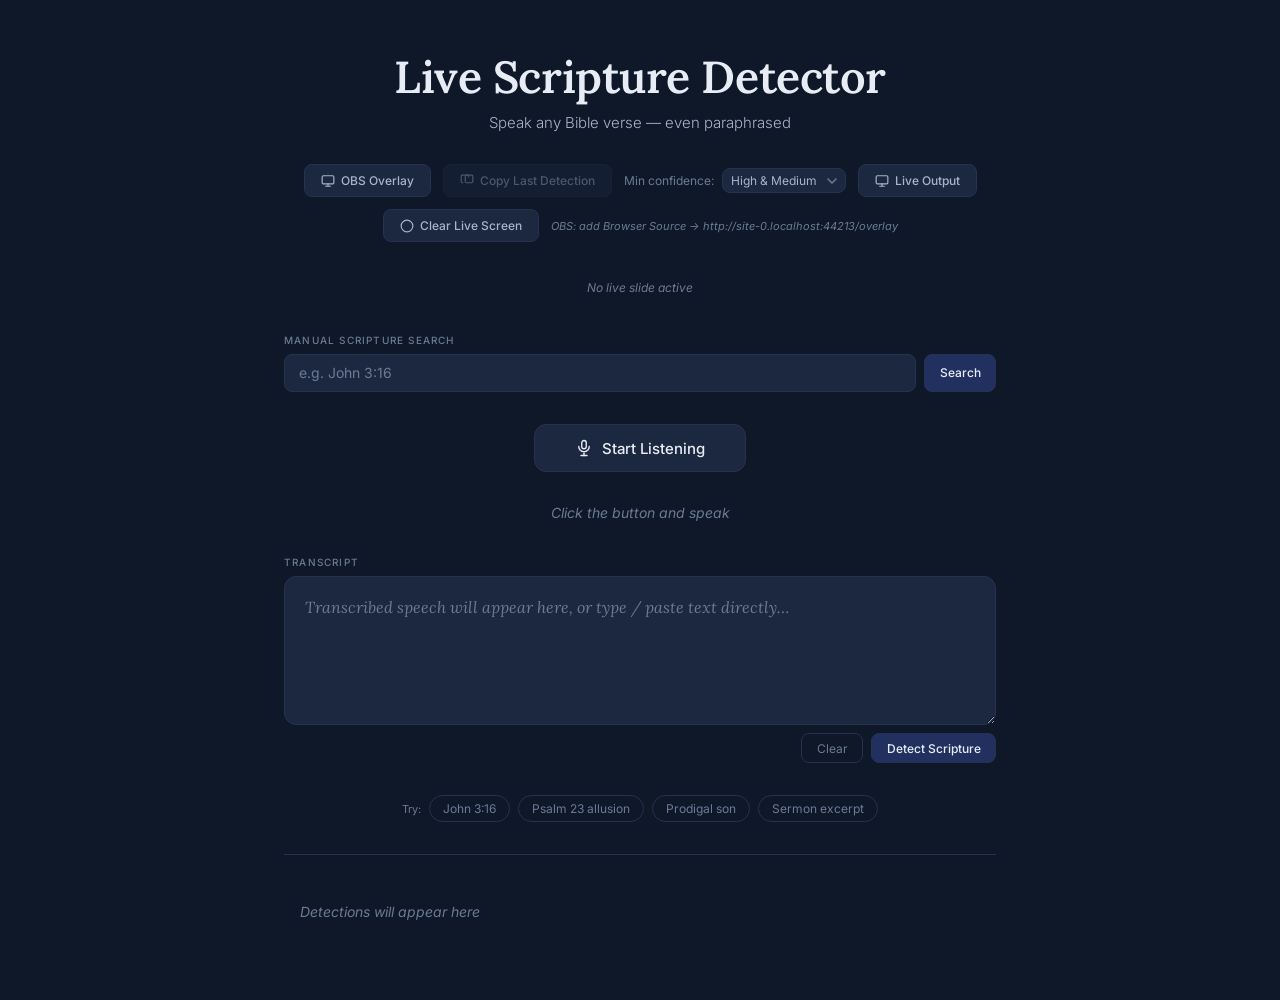
==== index.html @ c03ee585 "Add Live Output screen, manual search, and Send to Live workflow" ====
<!DOCTYPE html>
<html lang="en">
<head>
<meta charset="UTF-8">
<meta name="viewport" content="width=device-width, initial-scale=1.0">
<title>Live Scripture Detector</title>
<link href="https://fonts.googleapis.com/css2?family=Lora:ital,wght@0,400;0,500;0,600;1,400;1,600&family=Inter:wght@300;400;500&display=swap" rel="stylesheet">
<link rel="stylesheet" href="style.css">

</head>
<body>
<div class="container">

  <div class="header">
    <h1>Live Scripture Detector</h1>
    <p>Speak any Bible verse &mdash; even paraphrased</p>
  </div>

  <div class="toolbar">
    <a class="toolbar-btn" href="/overlay" target="_blank">
      <svg width="14" height="14" viewBox="0 0 24 24" fill="none" stroke="currentColor" stroke-width="2" stroke-linecap="round" stroke-linejoin="round"><rect x="2" y="3" width="20" height="14" rx="2"/><path d="M8 21h8M12 17v4"/></svg>
      OBS Overlay
    </a>
    <button class="toolbar-btn" id="clipboardBtn" onclick="copyLastToClipboard()" disabled>
      <svg width="14" height="14" viewBox="0 0 24 24" fill="none" stroke="currentColor" stroke-width="2" stroke-linecap="round" stroke-linejoin="round"><rect x="9" y="2" width="13" height="13" rx="2"/><path d="M5 15H4a2 2 0 0 1-2-2V4a2 2 0 0 1 2-2h9a2 2 0 0 1 2 2v1"/></svg>
      <span id="clipboardBtnLabel">Copy Last Detection</span>
    </button>
    <div class="confidence-filter">
      <label for="confidenceFilter">Min confidence:</label>
      <select id="confidenceFilter">
        <option value="high">High only</option>
        <option value="medium" selected>High &amp; Medium</option>
        <option value="low">All results</option>
      </select>
    </div>
    <a class="toolbar-btn" href="/live" target="_blank">
      <svg width="14" height="14" viewBox="0 0 24 24" fill="none" stroke="currentColor" stroke-width="2" stroke-linecap="round" stroke-linejoin="round"><rect x="2" y="3" width="20" height="14" rx="2"/><path d="M8 21h8M12 17v4"/></svg>
      Live Output
    </a>
    <button class="toolbar-btn" onclick="clearLive()">
      <svg width="14" height="14" viewBox="0 0 24 24" fill="none" stroke="currentColor" stroke-width="2" stroke-linecap="round" stroke-linejoin="round"><circle cx="12" cy="12" r="10"/></svg>
      Clear Live Screen
    </button>
    <div class="toolbar-hint" id="overlayHint">OBS: add Browser Source → <span id="overlayUrl"></span></div>
  </div>

  <div class="live-status" id="liveStatus">No live slide active</div>

  <div class="manual-search-area">
    <div class="transcript-label">Manual Scripture Search</div>
    <div class="manual-search-row">
      <input type="text" id="manualSearchInput" placeholder="e.g. John 3:16" onkeydown="if(event.key==='Enter') manualSearch()">
      <button class="btn-sm btn-detect-sm" onclick="manualSearch()">Search</button>
    </div>
    <div class="manual-search-result" id="manualSearchResult"></div>
  </div>

  <div class="controls">
    <button class="mic-btn" id="micBtn" onclick="toggleMic()">
      <svg class="mic-icon" viewBox="0 0 24 24" fill="none" stroke="currentColor" stroke-width="1.8" stroke-linecap="round" stroke-linejoin="round">
        <rect x="9" y="2" width="6" height="11" rx="3"/>
        <path d="M5 10a7 7 0 0 0 14 0"/>
        <line x1="12" y1="19" x2="12" y2="22"/>
        <line x1="8" y1="22" x2="16" y2="22"/>
      </svg>
      <span id="micLabel">Start Listening</span>
    </button>
  </div>

  <div class="status-line" id="statusLine">Click the button and speak</div>

  <div class="transcript-area">
    <div class="transcript-label">Transcript</div>
    <textarea class="transcript-box" id="transcriptBox"
      placeholder="Transcribed speech will appear here, or type / paste text directly&hellip;" rows="4"></textarea>
    <div class="transcript-actions">
      <button class="btn-sm" onclick="clearAll()">Clear</button>
      <button class="btn-sm btn-detect-sm" onclick="detect()">Detect Scripture</button>
    </div>
  </div>

  <div class="examples-row">
    <span style="font-size:11px;color:var(--silver-dim);align-self:center">Try:</span>
    <button class="ex-chip" onclick="loadEx(0)">John 3:16</button>
    <button class="ex-chip" onclick="loadEx(1)">Psalm 23 allusion</button>
    <button class="ex-chip" onclick="loadEx(2)">Prodigal son</button>
    <button class="ex-chip" onclick="loadEx(3)">Sermon excerpt</button>
  </div>

  <div class="divider"></div>

  <div class="error-box" id="errorBox"></div>
  <div class="spinner" id="spinner"><div class="spinner-ring"></div><span>Detecting scripture&hellip;</span></div>

  <div class="results" id="results">
    <div class="empty">Detections will appear here</div>
  </div>

</div>

<script src="app.js"></script>
</body>
</html>
---- style.css ----
*, *::before, *::after { box-sizing: border-box; margin: 0; padding: 0; }

  :root {
    --navy: #0E1829;
    --navy-mid: #162035;
    --navy-card: #1C2840;
    --navy-card-inner: #162238;
    --navy-border: #263350;
    --navy-hover: #223060;
    --silver: #A8B4CC;
    --silver-dim: #6B7A96;
    --white: #E8EDF5;
    --gold: #C9A84C;
    --gold-glow: rgba(201,168,76,0.15);
    --green: #4CAF8A;
    --green-bg: rgba(76,175,138,0.1);
    --amber: #E8A040;
    --amber-bg: rgba(232,160,64,0.1);
    --blue-acc: #5B8FD4;
    --blue-bg: rgba(91,143,212,0.1);
    --rose: #D46B6B;
    --rose-bg: rgba(212,107,107,0.1);
    --radius: 12px;
    --radius-sm: 8px;
  }

  body {
    font-family: 'Inter', sans-serif;
    background: var(--navy);
    color: var(--white);
    min-height: 100vh;
    display: flex;
    flex-direction: column;
    align-items: center;
  }

  .container {
    width: 100%;
    max-width: 760px;
    padding: 3rem 1.5rem 4rem;
    display: flex;
    flex-direction: column;
    align-items: center;
    gap: 2rem;
  }

  /* Header */
  .header { text-align: center; }
  .header h1 {
    font-family: 'Lora', serif;
    font-size: clamp(2rem, 5vw, 2.8rem);
    font-weight: 600;
    color: var(--white);
    letter-spacing: -0.01em;
    margin-bottom: 0.5rem;
  }
  .header p { font-size: 15px; color: var(--silver); font-weight: 300; }

  /* Controls */
  .controls {
    display: flex;
    gap: 0.75rem;
    align-items: center;
    width: 100%;
    flex-wrap: wrap;
    justify-content: center;
  }

  .mic-btn {
    background: var(--navy-card);
    border: 1.5px solid var(--navy-border);
    border-radius: var(--radius);
    color: var(--white);
    font-family: 'Inter', sans-serif;
    font-size: 15px;
    font-weight: 500;
    padding: 0.85rem 2.5rem;
    cursor: pointer;
    display: flex;
    align-items: center;
    gap: 0.6rem;
    transition: all 0.2s;
  }
  .mic-btn:hover { border-color: var(--silver-dim); background: var(--navy-hover); }
  .mic-btn.listening {
    border-color: var(--rose);
    background: rgba(212,107,107,0.08);
    animation: pulse-border 1.5s ease-in-out infinite;
  }
  @keyframes pulse-border {
    0%, 100% { box-shadow: 0 0 0 0 rgba(212,107,107,0.3); }
    50% { box-shadow: 0 0 0 8px rgba(212,107,107,0); }
  }
  .mic-btn.listening .mic-icon { color: var(--rose); }
  .mic-icon { width: 18px; height: 18px; flex-shrink: 0; }

  /* Status */
  .status-line {
    font-size: 14px;
    color: var(--silver-dim);
    text-align: center;
    min-height: 20px;
    font-style: italic;
  }

  /* Transcript */
  .transcript-area { width: 100%; display: flex; flex-direction: column; gap: 0.5rem; }
  .transcript-label {
    font-size: 10px;
    text-transform: uppercase;
    letter-spacing: 0.12em;
    color: var(--silver-dim);
    font-weight: 500;
  }
  .transcript-box {
    width: 100%;
    min-height: 110px;
    background: var(--navy-card);
    border: 1px solid var(--navy-border);
    border-radius: var(--radius);
    padding: 1rem 1.25rem;
    font-family: 'Lora', serif;
    font-size: 1rem;
    line-height: 1.8;
    color: var(--white);
    resize: vertical;
    outline: none;
    transition: border-color 0.2s;
  }
  .transcript-box::placeholder { color: var(--silver-dim); font-style: italic; }
  .transcript-actions { display: flex; gap: 0.5rem; justify-content: flex-end; }

  .btn-sm {
    background: transparent;
    border: 1px solid var(--navy-border);
    border-radius: var(--radius-sm);
    color: var(--silver-dim);
    font-size: 12px;
    padding: 0.4rem 0.9rem;
    cursor: pointer;
    font-family: 'Inter', sans-serif;
    transition: all 0.15s;
  }
  .btn-sm:hover { border-color: var(--silver-dim); color: var(--silver); }
  .btn-detect-sm { background: var(--navy-hover); color: var(--white); font-weight: 500; }

  /* Examples */
  .examples-row { display: flex; flex-wrap: wrap; gap: 0.5rem; justify-content: center; }
  .ex-chip {
    background: transparent;
    border: 1px solid var(--navy-border);
    border-radius: 20px;
    padding: 5px 13px;
    font-size: 12px;
    color: var(--silver-dim);
    cursor: pointer;
    font-family: 'Inter', sans-serif;
    transition: all 0.15s;
  }
  .ex-chip:hover { border-color: var(--silver-dim); color: var(--silver); }

  .divider { width: 100%; height: 1px; background: var(--navy-border); }

  /* Spinner */
  .spinner {
    display: none;
    flex-direction: column;
    align-items: center;
    gap: 0.75rem;
    padding: 1.5rem;
    font-size: 13px;
    color: var(--silver-dim);
  }
  .spinner.active { display: flex; }
  .spinner-ring {
    width: 28px; height: 28px;
    border: 1.5px solid var(--navy-border);
    border-top-color: var(--gold);
    border-radius: 50%;
    animation: spin 0.8s linear infinite;
  }
  @keyframes spin { to { transform: rotate(360deg); } }

  /* Summary */
  .summary-banner {
    background: var(--gold-glow);
    border: 1px solid rgba(201,168,76,0.25);
    border-radius: var(--radius);
    padding: 0.9rem 1.25rem;
    font-family: 'Lora', serif;
    font-size: 0.95rem;
    font-style: italic;
    color: #D4B870;
    line-height: 1.7;
    width: 100%;
    display: none;
  }
  .summary-banner.visible { display: block; }

  /* Stats */
  .stats-row { display: none; flex-wrap: wrap; gap: 0.75rem; width: 100%; }
  .stats-row.visible { display: flex; }
  .stat-pill {
    background: var(--navy-card);
    border: 1px solid var(--navy-border);
    border-radius: 20px;
    padding: 4px 12px;
    font-size: 12px;
    color: var(--silver);
  }
  .stat-pill strong { color: var(--white); font-weight: 500; }

  /* Detection card */
  .detection-card {
    background: var(--navy-card);
    border: 1px solid var(--navy-border);
    border-radius: var(--radius);
    overflow: hidden;
    animation: fadeUp 0.25s ease both;
    width: 100%;
  }
  @keyframes fadeUp {
    from { opacity: 0; transform: translateY(6px); }
    to { opacity: 1; transform: translateY(0); }
  }

  .detection-top {
    display: flex;
    align-items: center;
    gap: 0.75rem;
    padding: 0.85rem 1.1rem;
    border-bottom: 1px solid var(--navy-border);
    flex-wrap: wrap;
  }

  .type-pill {
    font-size: 9px;
    font-weight: 500;
    letter-spacing: 0.1em;
    text-transform: uppercase;
    padding: 3px 9px;
    border-radius: 20px;
    white-space: nowrap;
  }
  .tp-direct_quote      { background: var(--blue-bg);  color: var(--blue-acc); }
  .tp-paraphrase        { background: var(--green-bg); color: var(--green); }
  .tp-semantic_allusion { background: var(--amber-bg); color: var(--amber); }
  .tp-story_reference   { background: var(--rose-bg);  color: var(--rose); }
  .tp-reference_call    { background: rgba(201,168,76,0.15); color: var(--gold); border: 1px solid rgba(201,168,76,0.3); }

  .ref-text {
    font-family: 'Lora', serif;
    font-weight: 600;
    font-size: 1rem;
    color: var(--white);
  }

  .confidence-badge {
    font-size: 10px;
    padding: 2px 7px;
    border-radius: 4px;
    font-weight: 500;
  }
  .cb-high   { background: rgba(76,175,138,0.15);  color: var(--green); }
  .cb-medium { background: rgba(232,160,64,0.15);  color: var(--amber); }
  .cb-low    { background: rgba(212,107,107,0.15); color: var(--rose); }

  .detection-body { padding: 0.85rem 1.1rem; display: flex; flex-direction: column; gap: 0.75rem; }

  .phrase-block {
    font-family: 'Lora', serif;
    font-style: italic;
    font-size: 0.98rem;
    color: var(--silver);
    line-height: 1.7;
    border-left: 2px solid var(--gold);
    padding-left: 0.9rem;
  }

  .expl {
    font-size: 12px;
    color: var(--silver-dim);
    line-height: 1.55;
  }

  /* Translations accordion */
  .translations-section { display: flex; flex-direction: column; gap: 0; }

  .translations-toggle {
    display: flex;
    align-items: center;
    justify-content: space-between;
    padding: 0.6rem 0.9rem;
    background: var(--navy-card-inner);
    border: 1px solid var(--navy-border);
    border-radius: var(--radius-sm);
    cursor: pointer;
    font-size: 11px;
    font-weight: 500;
    letter-spacing: 0.08em;
    text-transform: uppercase;
    color: var(--silver-dim);
    transition: all 0.15s;
    user-select: none;
  }
  .translations-toggle:hover { color: var(--silver); border-color: var(--silver-dim); }

  .toggle-arrow {
    font-size: 10px;
    transition: transform 0.2s;
    display: inline-block;
  }
  .translations-toggle.open .toggle-arrow { transform: rotate(180deg); }

  .translations-body {
    display: none;
    flex-direction: column;
    gap: 0;
    border: 1px solid var(--navy-border);
    border-top: none;
    border-radius: 0 0 var(--radius-sm) var(--radius-sm);
    overflow: hidden;
  }
  .translations-body.open { display: flex; }

  .translation-row {
    display: flex;
    gap: 0;
    border-bottom: 1px solid var(--navy-border);
    transition: background 0.1s;
  }
  .translation-row:last-child { border-bottom: none; }
  .translation-row:hover { background: rgba(255,255,255,0.02); }

  .trans-label {
    flex-shrink: 0;
    width: 52px;
    padding: 0.65rem 0.75rem;
    font-size: 10px;
    font-weight: 600;
    letter-spacing: 0.08em;
    text-transform: uppercase;
    color: var(--gold);
    background: var(--navy-card-inner);
    border-right: 1px solid var(--navy-border);
    display: flex;
    align-items: center;
  }

  .trans-text {
    padding: 0.65rem 0.9rem;
    font-family: 'Lora', serif;
    font-size: 0.92rem;
    line-height: 1.65;
    color: var(--silver);
    flex: 1;
  }

  .trans-missing {
    padding: 0.65rem 0.9rem;
    font-size: 12px;
    color: var(--silver-dim);
    font-style: italic;
    flex: 1;
  }

  /* Misc */
  .empty { text-align: center; color: var(--silver-dim); font-size: 14px; padding: 1rem; font-style: italic; }
  .error-box {
    background: rgba(212,107,107,0.1);
    border: 1px solid rgba(212,107,107,0.3);
    border-radius: var(--radius-sm);
    padding: 0.85rem 1rem;
    color: var(--rose);
    font-size: 13px;
    display: none;
    width: 100%;
  }
  .error-box.visible { display: block; }

  .live-dot {
    width: 7px; height: 7px;
    border-radius: 50%;
    background: currentColor;
    display: inline-block;
    animation: blink 1s ease-in-out infinite;
  }
  @keyframes blink { 0%,100%{opacity:1} 50%{opacity:.2} }

  .results { width: 100%; display: flex; flex-direction: column; gap: 1rem; align-items: flex-start; }

  .warning-box {
    font-size: 12px;
    color: var(--amber);
    background: var(--amber-bg);
    border: 1px solid rgba(232,160,64,0.25);
    border-radius: var(--radius-sm);
    padding: 0.6rem 0.9rem;
    width: 100%;
  }

  /* Toolbar */
  .toolbar {
    display: flex;
    align-items: center;
    gap: 0.75rem;
    flex-wrap: wrap;
    justify-content: center;
    width: 100%;
  }

  .toolbar-btn {
    display: flex;
    align-items: center;
    gap: 6px;
    background: var(--navy-card);
    border: 1px solid var(--navy-border);
    border-radius: var(--radius-sm);
    color: var(--silver);
    font-family: 'Inter', sans-serif;
    font-size: 12px;
    font-weight: 500;
    padding: 0.5rem 1rem;
    cursor: pointer;
    text-decoration: none;
    transition: all 0.15s;
  }

  .toolbar-btn:hover:not(:disabled) { border-color: var(--gold); color: var(--gold); }
  .toolbar-btn:disabled { opacity: 0.4; cursor: not-allowed; }
  .toolbar-btn.copied { border-color: var(--green); color: var(--green); }

  .toolbar-hint {
    font-size: 11px;
    color: var(--silver-dim);
    font-style: italic;
  }

  /* ── Mobile responsive ───────────────────────────────────────────────── */
  @media (max-width: 600px) {
    .container { padding: 1.5rem 1rem 3rem; gap: 1.25rem; }

    .header h1 { font-size: 1.7rem; }
    .header p  { font-size: 13px; }

    .toolbar { gap: 0.5rem; }
    .toolbar-btn { font-size: 11px; padding: 0.45rem 0.75rem; }
    .toolbar-hint { font-size: 10px; text-align: center; width: 100%; }

    .mic-btn { font-size: 14px; padding: 0.75rem 1.75rem; }

    .transcript-box { min-height: 80px; font-size: 0.95rem; }

    .examples-row { gap: 0.4rem; }
    .ex-chip { font-size: 11px; padding: 4px 10px; }

    .detection-top {
      gap: 0.5rem;
      padding: 0.7rem 0.9rem;
      flex-wrap: nowrap; /* prevent badges from pushing delete btn off-row */
    }
    .ref-text { flex-shrink: 1; min-width: 0; overflow: hidden; text-overflow: ellipsis; white-space: nowrap; }
    .confidence-badge { flex-shrink: 0; }
    .card-delete-btn { padding: 8px 10px; font-size: 16px; } /* bigger tap target on mobile */
    .ref-text { font-size: 0.95rem; }
    .detection-body { padding: 0.75rem 0.9rem; }
    .phrase-block { font-size: 0.92rem; }

    .trans-label { width: 44px; font-size: 9px; padding: 0.55rem 0.5rem; }
    .trans-text  { font-size: 0.85rem; padding: 0.55rem 0.75rem; }
    .trans-missing { font-size: 11px; padding: 0.55rem 0.75rem; }

    .translations-toggle { font-size: 10px; padding: 0.5rem 0.75rem; }

    .stat-pill { font-size: 11px; padding: 3px 9px; }
    .summary-banner { font-size: 0.88rem; padding: 0.75rem 1rem; }

    .btn-sm { font-size: 11px; padding: 0.4rem 0.75rem; }
  }

  @media (max-width: 380px) {
    .header h1 { font-size: 1.4rem; }
    .mic-btn { width: 100%; justify-content: center; }
  }


  /* Segment divider — shows the spoken text snippet between detection groups */
  .segment-divider {
    width: 100%;
    display: flex;
    align-items: center;
    gap: 0.75rem;
    padding: 0.4rem 0;
  }
  .segment-divider::before,
  .segment-divider::after {
    content: '';
    flex: 1;
    height: 1px;
    background: var(--navy-border);
  }
  .segment-quote {
    font-size: 11px;
    color: var(--silver-dim);
    font-style: italic;
    white-space: nowrap;
    max-width: 60%;
    overflow: hidden;
    text-overflow: ellipsis;
  }

  /* Inline detection loader */
  .detection-loader {
    display: flex;
    align-items: center;
    gap: 8px;
    padding: 0.5rem 0;
    font-size: 12px;
    color: var(--silver-dim);
  }

  /* Subtle no-scripture note */
  .no-detect-note {
    font-size: 12px;
    color: var(--silver-dim);
    font-style: italic;
    padding: 0.4rem 0.5rem;
    text-align: center;
    animation: fadeUp 0.2s ease both;
  }
  /* Confidence filter selector */
  .confidence-filter {
    display: flex;
    align-items: center;
    gap: 0.5rem;
    font-size: 12px;
    color: var(--silver-dim);
  }

  .confidence-filter select {
    background: var(--navy-card);
    border: 1px solid var(--navy-border);
    border-radius: var(--radius-sm);
    color: var(--silver);
    font-family: 'Inter', sans-serif;
    font-size: 12px;
    padding: 4px 28px 4px 8px;
    cursor: pointer;
    outline: none;
    appearance: none;
    background-image: url("data:image/svg+xml,%3Csvg xmlns='http://www.w3.org/2000/svg' width='10' height='6' viewBox='0 0 10 6'%3E%3Cpath d='M1 1l4 4 4-4' stroke='%236B7A96' stroke-width='1.5' fill='none' stroke-linecap='round'/%3E%3C/svg%3E");
    background-repeat: no-repeat;
    background-position: right 0.5rem center;
    transition: border-color 0.15s;
  }

  .confidence-filter select:focus { border-color: var(--gold); }

  /* Card delete button — deliberately high-contrast so it can never blend in */
  .card-delete-btn {
    margin-left: auto;
    background: var(--rose-bg);
    border: 1px solid rgba(212,107,107,0.35);
    color: var(--rose);
    font-size: 14px;
    font-weight: 600;
    cursor: pointer;
    padding: 5px 9px;
    border-radius: 5px;
    line-height: 1;
    transition: background 0.15s, transform 0.1s;
    flex-shrink: 0;
    -webkit-tap-highlight-color: transparent;
    min-width: 26px;
    min-height: 26px;
    display: inline-flex;
    align-items: center;
    justify-content: center;
  }

  .card-delete-btn:hover,
  .card-delete-btn:active {
    background: rgba(212,107,107,0.28);
    transform: scale(0.95);
  }

  /* Live status indicator */
  .live-status {
    width: 100%;
    text-align: center;
    font-size: 12px;
    color: var(--silver-dim);
    padding: 0.4rem;
    font-style: italic;
  }
  .live-status.active {
    color: var(--green);
    font-weight: 500;
    font-style: normal;
  }

  /* Manual search area */
  .manual-search-area {
    width: 100%;
    display: flex;
    flex-direction: column;
    gap: 0.5rem;
  }

  .manual-search-row {
    display: flex;
    gap: 0.5rem;
  }

  .manual-search-row input {
    flex: 1;
    background: var(--navy-card);
    border: 1px solid var(--navy-border);
    border-radius: var(--radius-sm);
    padding: 0.6rem 0.9rem;
    color: var(--white);
    font-family: 'Inter', sans-serif;
    font-size: 14px;
    outline: none;
    transition: border-color 0.15s;
  }

  .manual-search-row input:focus { border-color: var(--gold); }
  .manual-search-row input::placeholder { color: var(--silver-dim); }

  .manual-search-result {
    display: none;
  }
  .manual-search-result.visible {
    display: block;
  }

  .search-loading {
    font-size: 13px;
    color: var(--silver-dim);
    font-style: italic;
    padding: 0.5rem;
  }

  .search-error {
    font-size: 13px;
    color: var(--rose);
    background: var(--rose-bg);
    border-radius: var(--radius-sm);
    padding: 0.6rem 0.9rem;
  }

  .search-result-card {
    background: var(--navy-card);
    border: 1px solid var(--navy-border);
    border-radius: var(--radius);
    padding: 0.9rem 1.1rem;
    display: flex;
    flex-direction: column;
    gap: 0.6rem;
  }

  .search-result-ref {
    font-family: 'Lora', serif;
    font-weight: 600;
    font-size: 1rem;
    color: var(--white);
  }

  .search-result-text {
    font-family: 'Lora', serif;
    font-style: italic;
    font-size: 0.95rem;
    color: var(--silver);
    line-height: 1.6;
    border-left: 2px solid var(--gold);
    padding-left: 0.9rem;
  }

  /* Send to Live button */
  .btn-send-live {
    align-self: flex-start;
    background: rgba(76,175,138,0.12);
    border: 1px solid rgba(76,175,138,0.35);
    color: var(--green);
    font-family: 'Inter', sans-serif;
    font-size: 12px;
    font-weight: 500;
    padding: 0.4rem 0.9rem;
    border-radius: var(--radius-sm);
    cursor: pointer;
    transition: background 0.15s;
  }

  .btn-send-live:hover {
    background: rgba(76,175,138,0.22);
  }

  .search-result-actions {
    display: flex;
    justify-content: flex-end;
  }
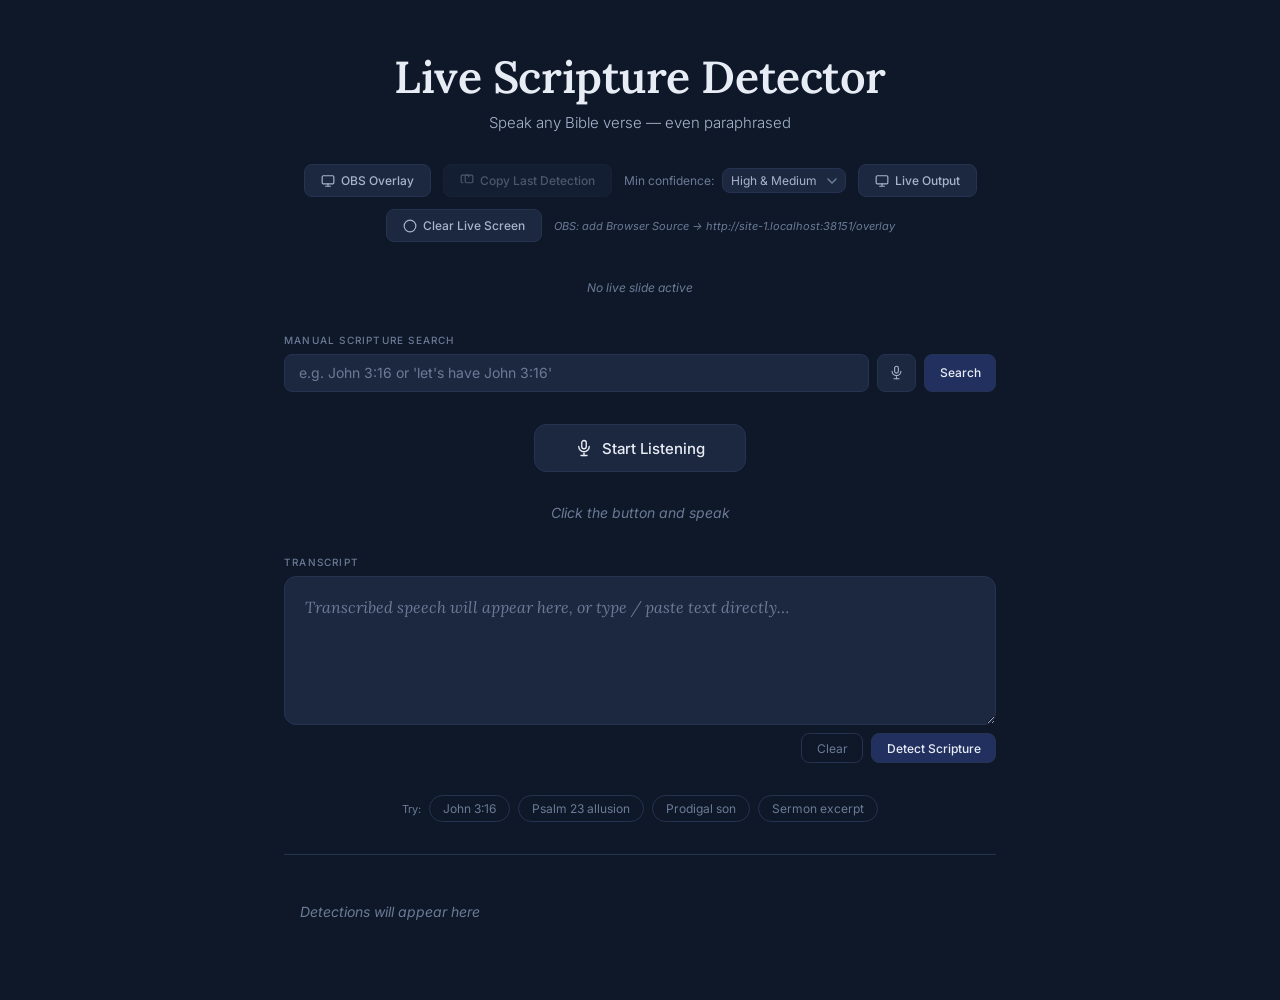
==== commit b9862e14: "Added voice and multi translation search and arrow keys for verse navigation" ====
--- a/index.html
+++ b/index.html
@@ -49,7 +49,15 @@
   <div class="manual-search-area">
     <div class="transcript-label">Manual Scripture Search</div>
     <div class="manual-search-row">
-      <input type="text" id="manualSearchInput" placeholder="e.g. John 3:16" onkeydown="if(event.key==='Enter') manualSearch()">
+      <input type="text" id="manualSearchInput" placeholder="e.g. John 3:16 or 'let's have John 3:16'" onkeydown="if(event.key==='Enter') manualSearch()">
+      <button class="search-mic-btn" id="searchMicBtn" onclick="searchByVoice()" title="Search by voice">
+        <svg width="15" height="15" viewBox="0 0 24 24" fill="none" stroke="currentColor" stroke-width="1.8" stroke-linecap="round" stroke-linejoin="round">
+          <rect x="9" y="2" width="6" height="11" rx="3"/>
+          <path d="M5 10a7 7 0 0 0 14 0"/>
+          <line x1="12" y1="19" x2="12" y2="22"/>
+          <line x1="8" y1="22" x2="16" y2="22"/>
+        </svg>
+      </button>
       <button class="btn-sm btn-detect-sm" onclick="manualSearch()">Search</button>
     </div>
     <div class="manual-search-result" id="manualSearchResult"></div>
--- a/style.css
+++ b/style.css
@@ -699,4 +699,64 @@
   .search-result-actions {
     display: flex;
     justify-content: flex-end;
-  }+  }
+
+  /* Search mic button */
+  .search-mic-btn {
+    background: var(--navy-card);
+    border: 1px solid var(--navy-border);
+    border-radius: var(--radius-sm);
+    color: var(--silver);
+    padding: 0.55rem 0.7rem;
+    cursor: pointer;
+    display: flex;
+    align-items: center;
+    justify-content: center;
+    transition: all 0.15s;
+    flex-shrink: 0;
+  }
+  .search-mic-btn:hover:not(:disabled) { border-color: var(--gold); color: var(--gold); }
+  .search-mic-btn:disabled { opacity: 0.6; cursor: not-allowed; }
+  .search-mic-btn.listening {
+    border-color: var(--rose);
+    color: var(--rose);
+    background: rgba(212,107,107,0.08);
+    animation: pulse-border 1.2s ease-in-out infinite;
+  }
+
+  /* Search result — all translations layout */
+  .search-translations {
+    display: flex;
+    flex-direction: column;
+    border: 1px solid var(--navy-border);
+    border-radius: var(--radius-sm);
+    overflow: hidden;
+  }
+
+  .search-translation-row {
+    display: flex;
+    align-items: center;
+    gap: 0.5rem;
+    padding-right: 0.6rem;
+  }
+
+  .search-translation-row .trans-text { flex: 1; }
+
+  .btn-send-live-sm {
+    flex-shrink: 0;
+    background: rgba(76,175,138,0.12);
+    border: 1px solid rgba(76,175,138,0.35);
+    color: var(--green);
+    font-family: 'Inter', sans-serif;
+    font-size: 11px;
+    font-weight: 500;
+    padding: 0.35rem 0.7rem;
+    border-radius: var(--radius-sm);
+    cursor: pointer;
+    white-space: nowrap;
+    transition: background 0.15s;
+  }
+  .btn-send-live-sm:hover { background: rgba(76,175,138,0.22); }
+
+  /* Nav hint styling in live status */
+  .live-status strong { color: var(--gold); }
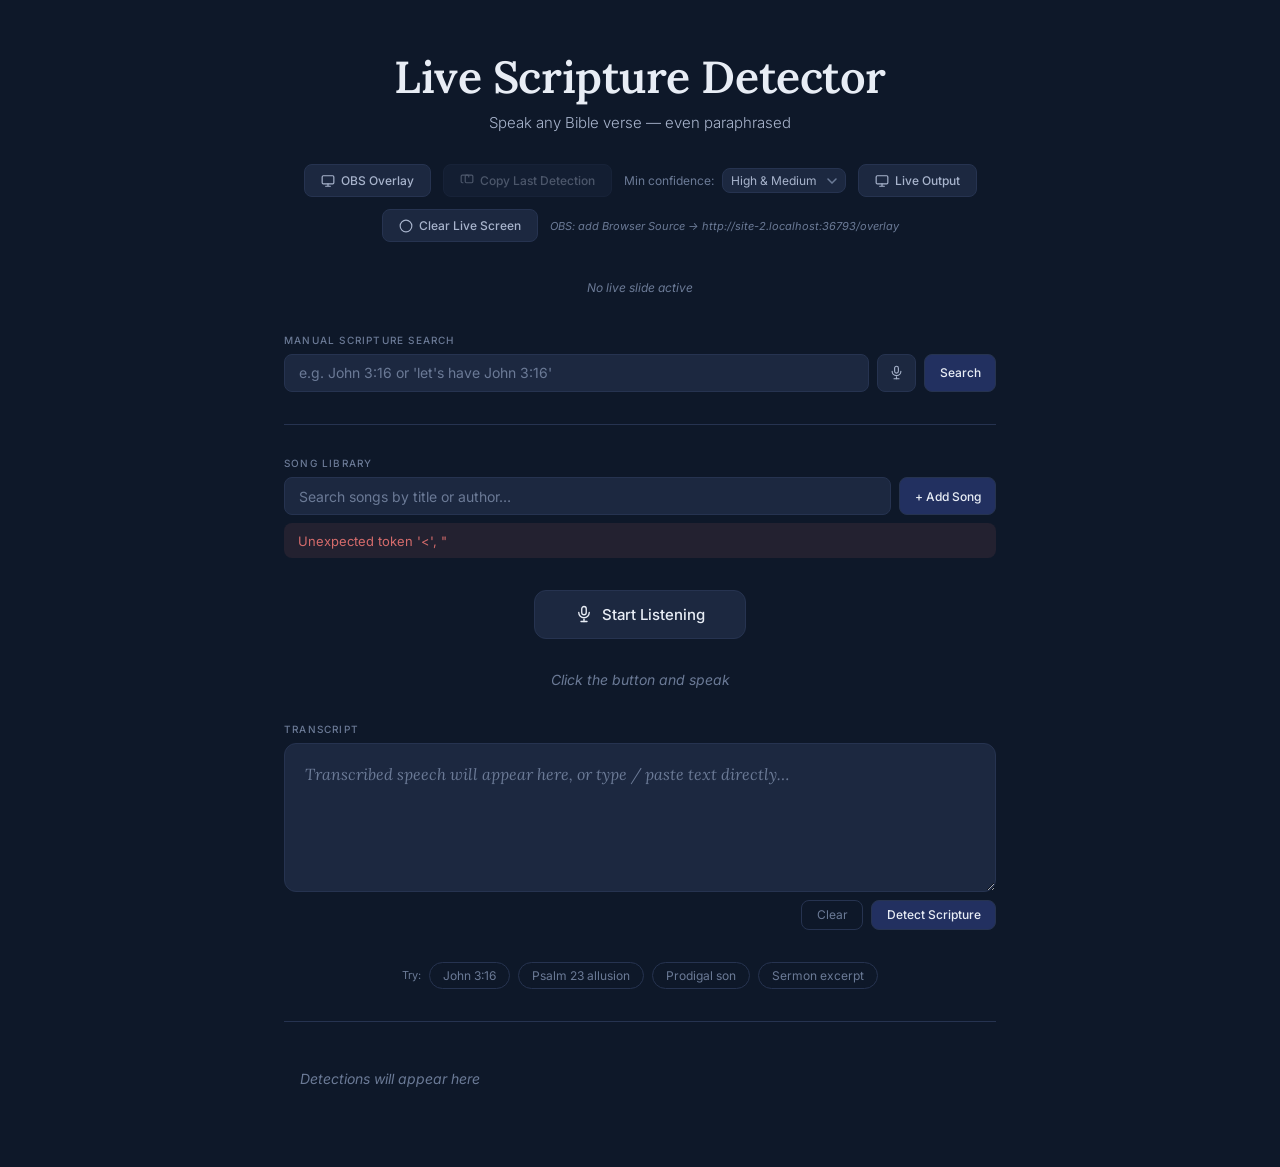
==== commit 05b45e7f: "Add Song Library with lyrics, editor and Send to Live" ====
--- a/index.html
+++ b/index.html
@@ -63,6 +63,37 @@
     <div class="manual-search-result" id="manualSearchResult"></div>
   </div>
 
+  <div class="divider"></div>
+
+  <div class="song-library-area">
+    <div class="transcript-label">Song Library</div>
+    <div class="manual-search-row">
+      <input type="text" id="songSearchInput" placeholder="Search songs by title or author&hellip;" oninput="songSearchDebounced()">
+      <button class="btn-sm btn-detect-sm" onclick="openSongEditor()">+ Add Song</button>
+    </div>
+    <div class="song-list" id="songList"></div>
+  </div>
+
+  <!-- Song editor modal -->
+  <div class="song-editor-overlay" id="songEditorOverlay">
+    <div class="song-editor-modal">
+      <div class="song-editor-header">
+        <span id="songEditorTitle">Add Song</span>
+        <button class="card-delete-btn" onclick="closeSongEditor()">&#x2715;</button>
+      </div>
+      <div class="song-editor-body">
+        <input type="text" id="songTitleInput" placeholder="Song title" class="song-editor-input">
+        <input type="text" id="songAuthorInput" placeholder="Author / CCLI info (optional)" class="song-editor-input">
+        <div id="songSectionsList"></div>
+        <button class="btn-sm" onclick="addSongSection()">+ Add Section (verse/chorus/bridge)</button>
+      </div>
+      <div class="song-editor-footer">
+        <button class="btn-sm" id="songDeleteBtn" onclick="deleteSongFromEditor()" style="display:none;color:var(--rose);">Delete Song</button>
+        <button class="btn-sm btn-detect-sm" onclick="saveSong()">Save Song</button>
+      </div>
+    </div>
+  </div>
+
   <div class="controls">
     <button class="mic-btn" id="micBtn" onclick="toggleMic()">
       <svg class="mic-icon" viewBox="0 0 24 24" fill="none" stroke="currentColor" stroke-width="1.8" stroke-linecap="round" stroke-linejoin="round">
--- a/style.css
+++ b/style.css
@@ -759,4 +759,206 @@
   .btn-send-live-sm:hover { background: rgba(76,175,138,0.22); }
 
   /* Nav hint styling in live status */
-  .live-status strong { color: var(--gold); }+  .live-status strong { color: var(--gold); }
+
+/* ── Song Library ─────────────────────────────────────────────────────────── */
+
+.song-library-area {
+  width: 100%;
+  display: flex;
+  flex-direction: column;
+  gap: 0.5rem;
+}
+
+.song-list {
+  display: flex;
+  flex-direction: column;
+  gap: 6px;
+  max-height: 320px;
+  overflow-y: auto;
+}
+
+.song-list-item {
+  display: flex;
+  align-items: center;
+  justify-content: space-between;
+  background: var(--navy-card);
+  border: 1px solid var(--navy-border);
+  border-radius: var(--radius-sm);
+  padding: 0.7rem 1rem;
+  cursor: pointer;
+  transition: border-color 0.15s;
+}
+.song-list-item:hover { border-color: var(--gold); }
+
+.song-list-title {
+  font-family: 'Lora', serif;
+  font-weight: 600;
+  font-size: 0.95rem;
+  color: var(--white);
+}
+
+.song-list-author {
+  font-size: 11px;
+  color: var(--silver-dim);
+  margin-top: 2px;
+}
+
+.song-list-arrow {
+  color: var(--silver-dim);
+  font-size: 18px;
+}
+
+.song-detail-header {
+  display: flex;
+  justify-content: space-between;
+  margin-bottom: 0.75rem;
+}
+
+.song-detail-title {
+  font-family: 'Lora', serif;
+  font-weight: 600;
+  font-size: 1.3rem;
+  color: var(--white);
+  margin-top: 0.5rem;
+}
+
+.song-sections-list {
+  display: flex;
+  flex-direction: column;
+  gap: 0.6rem;
+  margin-top: 0.75rem;
+}
+
+.song-section-card {
+  background: var(--navy-card);
+  border: 1px solid var(--navy-border);
+  border-radius: var(--radius);
+  padding: 0.85rem 1.1rem;
+  display: flex;
+  flex-direction: column;
+  gap: 0.5rem;
+}
+
+.song-section-label {
+  font-size: 10px;
+  text-transform: uppercase;
+  letter-spacing: 0.08em;
+  color: var(--gold);
+  font-weight: 600;
+}
+
+.song-section-lines {
+  font-family: 'Lora', serif;
+  font-size: 0.95rem;
+  color: var(--silver);
+  line-height: 1.6;
+}
+
+/* Song editor modal */
+.song-editor-overlay {
+  display: none;
+  position: fixed;
+  inset: 0;
+  background: rgba(0,0,0,0.6);
+  z-index: 100;
+  align-items: center;
+  justify-content: center;
+  padding: 1rem;
+}
+.song-editor-overlay.visible { display: flex; }
+
+.song-editor-modal {
+  background: var(--navy-mid);
+  border: 1px solid var(--navy-border);
+  border-radius: var(--radius);
+  width: 100%;
+  max-width: 560px;
+  max-height: 85vh;
+  display: flex;
+  flex-direction: column;
+  overflow: hidden;
+}
+
+.song-editor-header {
+  display: flex;
+  align-items: center;
+  justify-content: space-between;
+  padding: 1rem 1.25rem;
+  border-bottom: 1px solid var(--navy-border);
+  font-family: 'Lora', serif;
+  font-weight: 600;
+  font-size: 1.1rem;
+  color: var(--white);
+}
+
+.song-editor-body {
+  padding: 1rem 1.25rem;
+  overflow-y: auto;
+  display: flex;
+  flex-direction: column;
+  gap: 0.75rem;
+}
+
+.song-editor-input {
+  width: 100%;
+  background: var(--navy-card);
+  border: 1px solid var(--navy-border);
+  border-radius: var(--radius-sm);
+  padding: 0.6rem 0.9rem;
+  color: var(--white);
+  font-family: 'Inter', sans-serif;
+  font-size: 14px;
+  outline: none;
+}
+.song-editor-input:focus { border-color: var(--gold); }
+
+.song-section-editor {
+  background: var(--navy-card-inner);
+  border: 1px solid var(--navy-border);
+  border-radius: var(--radius-sm);
+  padding: 0.7rem;
+  display: flex;
+  flex-direction: column;
+  gap: 0.5rem;
+}
+
+.song-section-editor-row {
+  display: flex;
+  gap: 0.5rem;
+  align-items: center;
+}
+
+.song-section-label-input {
+  flex: 1;
+  background: var(--navy-card);
+  border: 1px solid var(--navy-border);
+  border-radius: var(--radius-sm);
+  padding: 0.4rem 0.7rem;
+  color: var(--white);
+  font-size: 13px;
+  font-weight: 500;
+  outline: none;
+}
+
+.song-section-lines-input {
+  width: 100%;
+  min-height: 80px;
+  background: var(--navy-card);
+  border: 1px solid var(--navy-border);
+  border-radius: var(--radius-sm);
+  padding: 0.6rem 0.8rem;
+  color: var(--silver);
+  font-family: 'Lora', serif;
+  font-size: 13px;
+  line-height: 1.6;
+  resize: vertical;
+  outline: none;
+}
+
+.song-editor-footer {
+  display: flex;
+  justify-content: space-between;
+  padding: 1rem 1.25rem;
+  border-top: 1px solid var(--navy-border);
+}
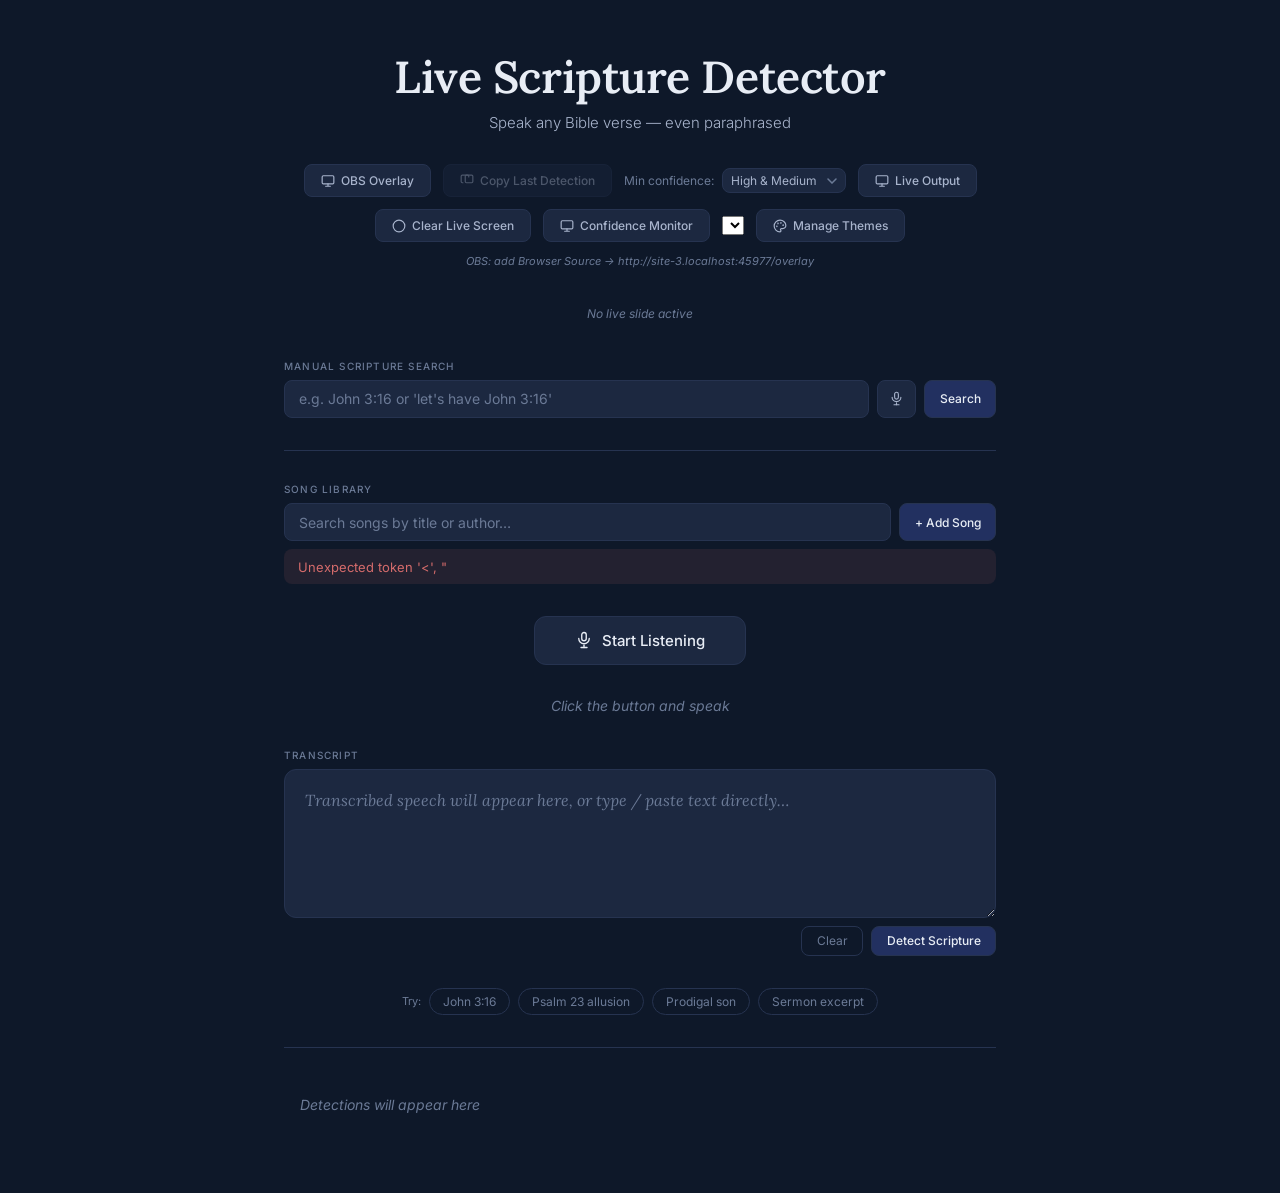
==== commit d92d2147: "Themes, Live Preview, and confidence monitor" ====
--- a/index.html
+++ b/index.html
@@ -41,7 +41,83 @@
       <svg width="14" height="14" viewBox="0 0 24 24" fill="none" stroke="currentColor" stroke-width="2" stroke-linecap="round" stroke-linejoin="round"><circle cx="12" cy="12" r="10"/></svg>
       Clear Live Screen
     </button>
+    <a class="toolbar-btn" href="/confidence" target="_blank">
+      <svg width="14" height="14" viewBox="0 0 24 24" fill="none" stroke="currentColor" stroke-width="2" stroke-linecap="round" stroke-linejoin="round"><rect x="2" y="3" width="20" height="14" rx="2"/><path d="M8 21h8M12 17v4"/></svg>
+      Confidence Monitor
+    </a>
+    <select class="translation-select" id="themeSelect" onchange="onThemeSelected()"></select>
+    <button class="toolbar-btn" onclick="openThemeManager()">
+      <svg width="14" height="14" viewBox="0 0 24 24" fill="none" stroke="currentColor" stroke-width="2" stroke-linecap="round" stroke-linejoin="round"><circle cx="13.5" cy="6.5" r=".5"/><circle cx="17.5" cy="10.5" r=".5"/><circle cx="8.5" cy="7.5" r=".5"/><circle cx="6.5" cy="12.5" r=".5"/><path d="M12 2C6.5 2 2 6.5 2 12s4.5 10 10 10c.926 0 1.648-.746 1.648-1.688 0-.437-.18-.835-.437-1.125-.29-.289-.438-.652-.438-1.125a1.64 1.64 0 0 1 1.668-1.668h1.996c3.051 0 5.555-2.503 5.555-5.554C21.965 6.012 17.461 2 12 2z"/></svg>
+      Manage Themes
+    </button>
     <div class="toolbar-hint" id="overlayHint">OBS: add Browser Source → <span id="overlayUrl"></span></div>
+  </div>
+
+  <!-- Theme manager modal -->
+  <div class="song-editor-overlay" id="themeManagerOverlay">
+    <div class="song-editor-modal">
+      <div class="song-editor-header">
+        <span>Manage Themes &amp; Backgrounds</span>
+        <button class="card-delete-btn" onclick="closeThemeManager()">&#x2715;</button>
+      </div>
+      <div class="song-editor-body">
+        <div id="themeManagerList" class="theme-manager-list"></div>
+
+        <div class="theme-new-form">
+          <div class="transcript-label">Add New Theme</div>
+          <input type="text" id="newThemeName" placeholder="Theme name" class="song-editor-input">
+
+          <select id="newThemeBgType" class="song-editor-input" onchange="toggleThemeBgFields()">
+            <option value="color">Solid Color</option>
+            <option value="gradient">CSS Gradient</option>
+            <option value="image">Image Upload</option>
+          </select>
+
+          <div id="themeColorField">
+            <label class="theme-field-label">Background Color</label>
+            <input type="color" id="newThemeColorValue" value="#0E1829" class="theme-color-input">
+          </div>
+
+          <div id="themeGradientField" style="display:none;">
+            <label class="theme-field-label">CSS Gradient</label>
+            <input type="text" id="newThemeGradientValue" placeholder="linear-gradient(135deg, #1a1a2e, #16213e)" class="song-editor-input">
+          </div>
+
+          <div id="themeImageField" style="display:none;">
+            <label class="theme-field-label">Background Image</label>
+            <input type="file" id="newThemeImageFile" accept="image/*" class="song-editor-input">
+          </div>
+
+          <label class="theme-field-label">Text Color</label>
+          <input type="color" id="newThemeTextColor" value="#FFFFFF" class="theme-color-input">
+
+          <label class="theme-field-label">Accent Color (reference text)</label>
+          <input type="color" id="newThemeAccentColor" value="#C9A84C" class="theme-color-input">
+
+          <label class="theme-field-label">Dark Overlay Opacity (readability over images/gradients)</label>
+          <input type="range" id="newThemeOverlay" min="0" max="0.8" step="0.05" value="0.4">
+
+          <button class="btn-sm btn-detect-sm" onclick="createThemeFromForm()">Create Theme</button>
+        </div>
+      </div>
+    </div>
+  </div>
+
+  <!-- Live preview modal (renders exactly like /live, never sends to server) -->
+  <div class="preview-overlay" id="previewOverlay">
+    <div class="preview-container">
+      <button class="preview-close-btn" onclick="closePreview()">&#x2715; Close Preview</button>
+      <div class="preview-slide-frame">
+        <div id="previewBgLayer" class="preview-bg-layer"></div>
+        <div id="previewOverlayLayer" class="preview-overlay-layer"></div>
+        <div class="preview-slide-content">
+          <div class="preview-verse-text" id="previewText"></div>
+          <div class="preview-verse-ref" id="previewRef"></div>
+          <div class="preview-verse-translation" id="previewTranslation"></div>
+        </div>
+      </div>
+      <div class="preview-hint">This is a preview only — nothing has been sent to the live output.</div>
+    </div>
   </div>
 
   <div class="live-status" id="liveStatus">No live slide active</div>
--- a/style.css
+++ b/style.css
@@ -961,4 +961,194 @@
   justify-content: space-between;
   padding: 1rem 1.25rem;
   border-top: 1px solid var(--navy-border);
+}
+
+/* ── Card action rows (Preview + Send to Live pairing) ────────────────────── */
+
+.card-actions-row {
+  display: flex;
+  gap: 0.5rem;
+}
+
+.btn-preview {
+  background: transparent;
+  border: 1px solid var(--navy-border);
+  color: var(--silver);
+  font-family: 'Inter', sans-serif;
+  font-size: 12px;
+  font-weight: 500;
+  padding: 0.4rem 0.9rem;
+  border-radius: var(--radius-sm);
+  cursor: pointer;
+  transition: all 0.15s;
+}
+.btn-preview:hover { border-color: var(--gold); color: var(--gold); }
+
+.btn-preview-sm {
+  flex-shrink: 0;
+  background: transparent;
+  border: 1px solid var(--navy-border);
+  color: var(--silver-dim);
+  font-family: 'Inter', sans-serif;
+  font-size: 11px;
+  padding: 0.35rem 0.6rem;
+  border-radius: var(--radius-sm);
+  cursor: pointer;
+}
+.btn-preview-sm:hover { border-color: var(--gold); color: var(--gold); }
+
+/* ── Theme Manager ─────────────────────────────────────────────────────────── */
+
+.theme-manager-list {
+  display: flex;
+  flex-direction: column;
+  gap: 6px;
+  margin-bottom: 1rem;
+}
+
+.theme-item {
+  display: flex;
+  align-items: center;
+  gap: 0.7rem;
+  background: var(--navy-card);
+  border: 1px solid var(--navy-border);
+  border-radius: var(--radius-sm);
+  padding: 0.6rem 0.9rem;
+}
+
+.theme-swatch {
+  width: 32px;
+  height: 32px;
+  border-radius: 6px;
+  border: 1px solid var(--navy-border);
+  flex-shrink: 0;
+}
+
+.theme-item-name {
+  flex: 1;
+  font-size: 13px;
+  color: var(--white);
+}
+
+.theme-new-form {
+  display: flex;
+  flex-direction: column;
+  gap: 0.6rem;
+  border-top: 1px solid var(--navy-border);
+  padding-top: 1rem;
+}
+
+.theme-field-label {
+  font-size: 11px;
+  color: var(--silver-dim);
+  margin-top: 0.3rem;
+}
+
+.theme-color-input {
+  width: 100%;
+  height: 38px;
+  border: 1px solid var(--navy-border);
+  border-radius: var(--radius-sm);
+  background: var(--navy-card);
+  cursor: pointer;
+}
+
+/* ── Live Preview Modal ───────────────────────────────────────────────────── */
+
+.preview-overlay {
+  display: none;
+  position: fixed;
+  inset: 0;
+  background: rgba(0,0,0,0.8);
+  z-index: 200;
+  align-items: center;
+  justify-content: center;
+  padding: 2rem;
+}
+.preview-overlay.visible { display: flex; }
+
+.preview-container {
+  width: 100%;
+  max-width: 900px;
+  display: flex;
+  flex-direction: column;
+  gap: 0.75rem;
+}
+
+.preview-close-btn {
+  align-self: flex-end;
+  background: var(--navy-card);
+  border: 1px solid var(--navy-border);
+  color: var(--silver);
+  font-size: 12px;
+  padding: 0.4rem 0.9rem;
+  border-radius: var(--radius-sm);
+  cursor: pointer;
+}
+.preview-close-btn:hover { border-color: var(--rose); color: var(--rose); }
+
+.preview-slide-frame {
+  position: relative;
+  width: 100%;
+  aspect-ratio: 16 / 9;
+  border-radius: var(--radius);
+  overflow: hidden;
+  border: 2px solid var(--navy-border);
+}
+
+.preview-bg-layer {
+  position: absolute;
+  inset: 0;
+  background: #000;
+}
+
+.preview-overlay-layer {
+  position: absolute;
+  inset: 0;
+  background: rgba(0,0,0,0.4);
+}
+
+.preview-slide-content {
+  position: relative;
+  z-index: 2;
+  height: 100%;
+  display: flex;
+  flex-direction: column;
+  align-items: center;
+  justify-content: center;
+  text-align: center;
+  padding: 2rem;
+}
+
+.preview-verse-text {
+  font-family: 'Lora', serif;
+  font-weight: 600;
+  font-size: clamp(1.2rem, 3vw, 2rem);
+  line-height: 1.4;
+  margin-bottom: 1rem;
+  color: #FFFFFF;
+}
+
+.preview-verse-ref {
+  font-family: 'Inter', sans-serif;
+  font-size: 0.9rem;
+  font-weight: 500;
+  color: #C9A84C;
+  letter-spacing: 0.04em;
+}
+
+.preview-verse-translation {
+  font-family: 'Inter', sans-serif;
+  font-size: 0.75rem;
+  color: rgba(255,255,255,0.5);
+  text-transform: uppercase;
+  letter-spacing: 0.06em;
+  margin-top: 0.4rem;
+}
+
+.preview-hint {
+  text-align: center;
+  font-size: 12px;
+  color: var(--silver-dim);
+  font-style: italic;
 }
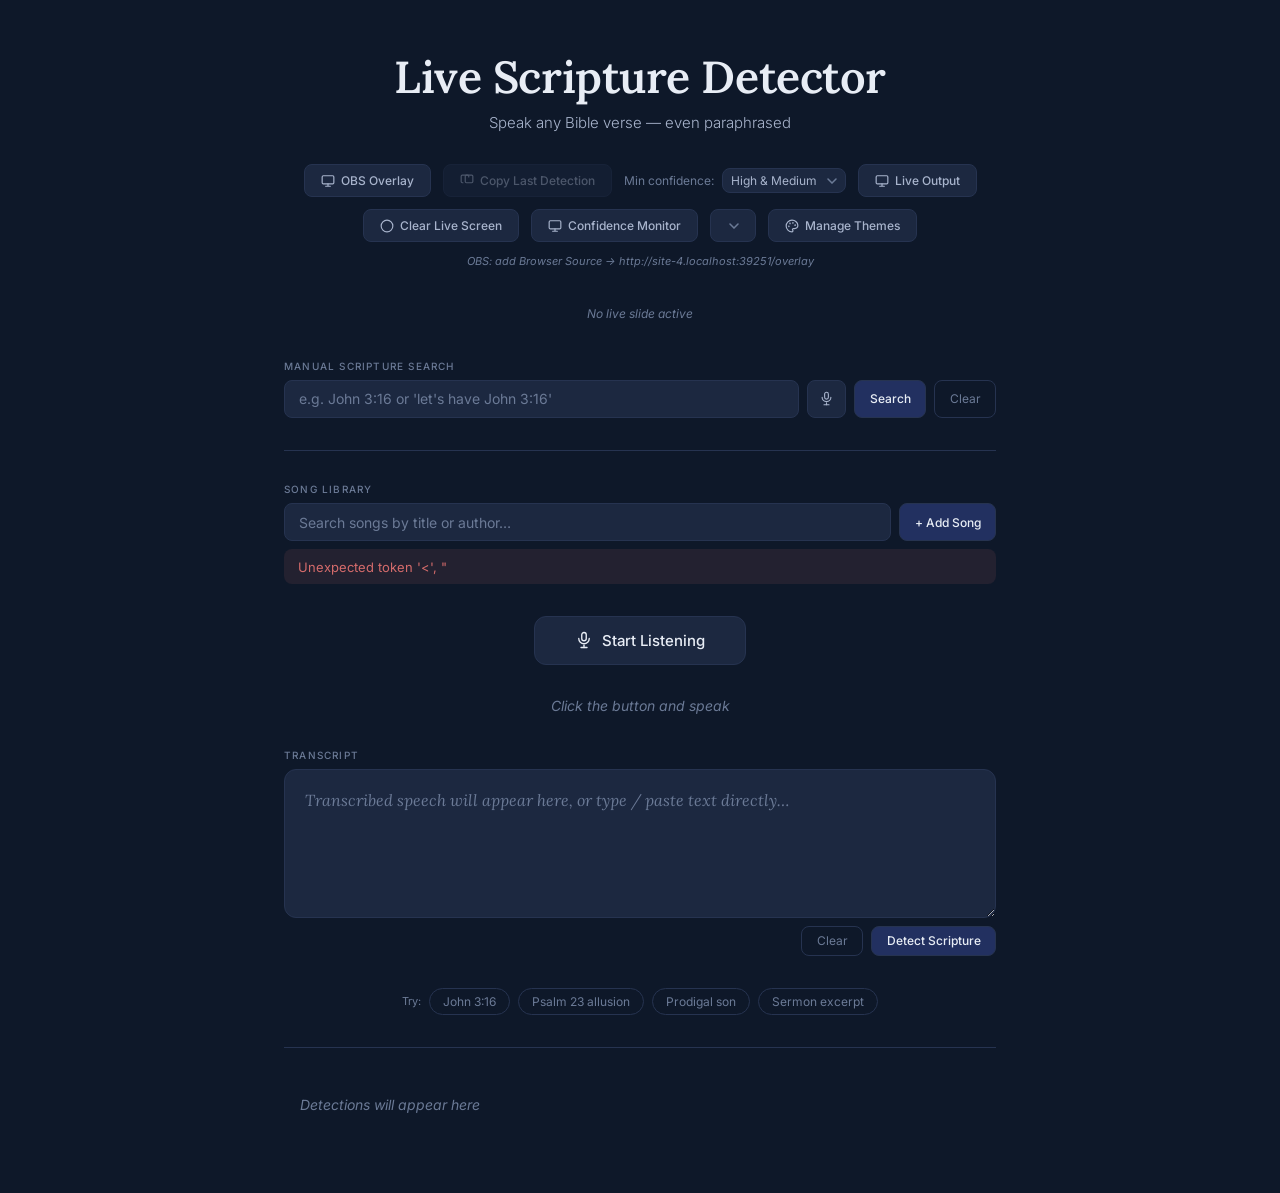
==== commit 8c9d0174: "Clear button added to manual scripture search" ====
--- a/index.html
+++ b/index.html
@@ -135,6 +135,7 @@
         </svg>
       </button>
       <button class="btn-sm btn-detect-sm" onclick="manualSearch()">Search</button>
+      <button class="btn-sm" onclick="clearManualSearch()">Clear</button>
     </div>
     <div class="manual-search-result" id="manualSearchResult"></div>
   </div>
--- a/style.css
+++ b/style.css
@@ -430,6 +430,29 @@
   .toolbar-btn:disabled { opacity: 0.4; cursor: not-allowed; }
   .toolbar-btn.copied { border-color: var(--green); color: var(--green); }
 
+  /* Theme picker — styled to match .toolbar-btn instead of the browser's native select look */
+  .translation-select {
+    background: var(--navy-card);
+    border: 1px solid var(--navy-border);
+    border-radius: var(--radius-sm);
+    color: var(--silver);
+    font-family: 'Inter', sans-serif;
+    font-size: 12px;
+    font-weight: 500;
+    padding: 0.5rem 28px 0.5rem 1rem;
+    cursor: pointer;
+    outline: none;
+    appearance: none;
+    background-image: url("data:image/svg+xml,%3Csvg xmlns='http://www.w3.org/2000/svg' width='10' height='6' viewBox='0 0 10 6'%3E%3Cpath d='M1 1l4 4 4-4' stroke='%236B7A96' stroke-width='1.5' fill='none' stroke-linecap='round'/%3E%3C/svg%3E");
+    background-repeat: no-repeat;
+    background-position: right 1rem center;
+    transition: all 0.15s;
+  }
+
+  .translation-select:hover { border-color: var(--gold); color: var(--gold); }
+  .translation-select:focus { border-color: var(--gold); }
+  .translation-select option { background: var(--navy-card); color: var(--silver); }
+
   .toolbar-hint {
     font-size: 11px;
     color: var(--silver-dim);
@@ -445,6 +468,7 @@
 
     .toolbar { gap: 0.5rem; }
     .toolbar-btn { font-size: 11px; padding: 0.45rem 0.75rem; }
+    .translation-select { font-size: 11px; padding: 0.45rem 26px 0.45rem 0.75rem; }
     .toolbar-hint { font-size: 10px; text-align: center; width: 100%; }
 
     .mic-btn { font-size: 14px; padding: 0.75rem 1.75rem; }
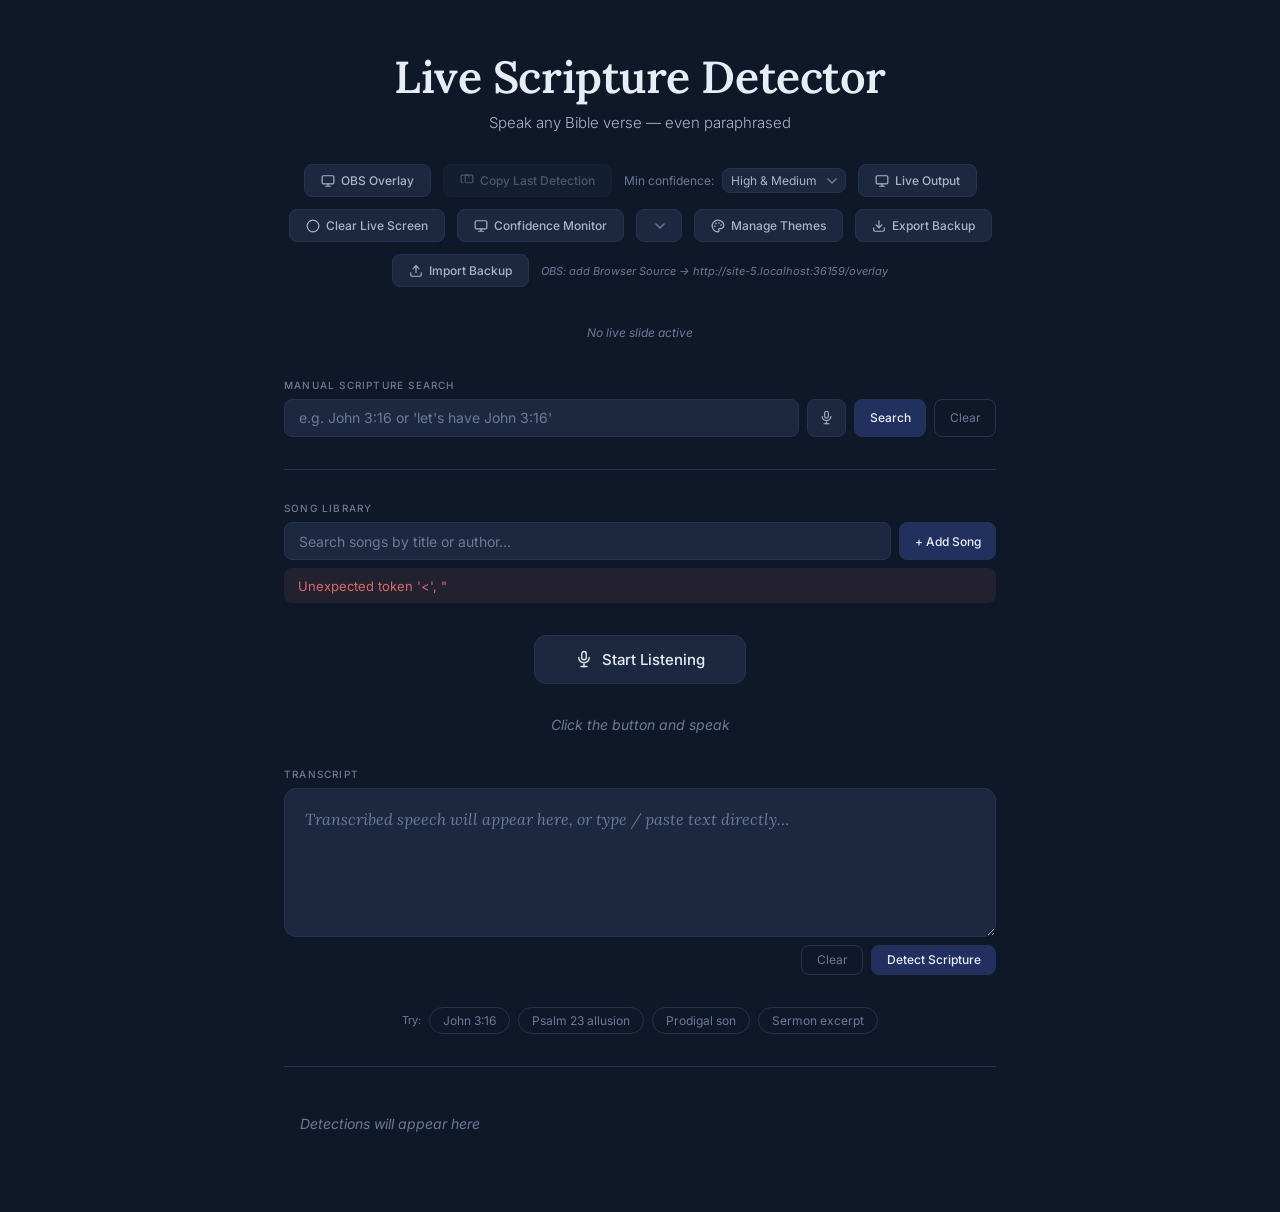
==== commit 606c6656: "Added WEB and ASV, also made songs and themes restorable" ====
--- a/index.html
+++ b/index.html
@@ -50,6 +50,15 @@
       <svg width="14" height="14" viewBox="0 0 24 24" fill="none" stroke="currentColor" stroke-width="2" stroke-linecap="round" stroke-linejoin="round"><circle cx="13.5" cy="6.5" r=".5"/><circle cx="17.5" cy="10.5" r=".5"/><circle cx="8.5" cy="7.5" r=".5"/><circle cx="6.5" cy="12.5" r=".5"/><path d="M12 2C6.5 2 2 6.5 2 12s4.5 10 10 10c.926 0 1.648-.746 1.648-1.688 0-.437-.18-.835-.437-1.125-.29-.289-.438-.652-.438-1.125a1.64 1.64 0 0 1 1.668-1.668h1.996c3.051 0 5.555-2.503 5.555-5.554C21.965 6.012 17.461 2 12 2z"/></svg>
       Manage Themes
     </button>
+    <button class="toolbar-btn" onclick="exportBackup()" title="Download Songs + Themes as a backup file">
+      <svg width="14" height="14" viewBox="0 0 24 24" fill="none" stroke="currentColor" stroke-width="2" stroke-linecap="round" stroke-linejoin="round"><path d="M21 15v4a2 2 0 0 1-2 2H5a2 2 0 0 1-2-2v-4"/><polyline points="7 10 12 15 17 10"/><line x1="12" y1="15" x2="12" y2="3"/></svg>
+      Export Backup
+    </button>
+    <button class="toolbar-btn" onclick="triggerImportBackup()" title="Restore Songs + Themes from a backup file">
+      <svg width="14" height="14" viewBox="0 0 24 24" fill="none" stroke="currentColor" stroke-width="2" stroke-linecap="round" stroke-linejoin="round"><path d="M21 15v4a2 2 0 0 1-2 2H5a2 2 0 0 1-2-2v-4"/><polyline points="17 8 12 3 7 8"/><line x1="12" y1="3" x2="12" y2="15"/></svg>
+      Import Backup
+    </button>
+    <input type="file" id="importBackupFile" accept="application/json" style="display:none" onchange="importBackup(event)">
     <div class="toolbar-hint" id="overlayHint">OBS: add Browser Source → <span id="overlayUrl"></span></div>
   </div>
 
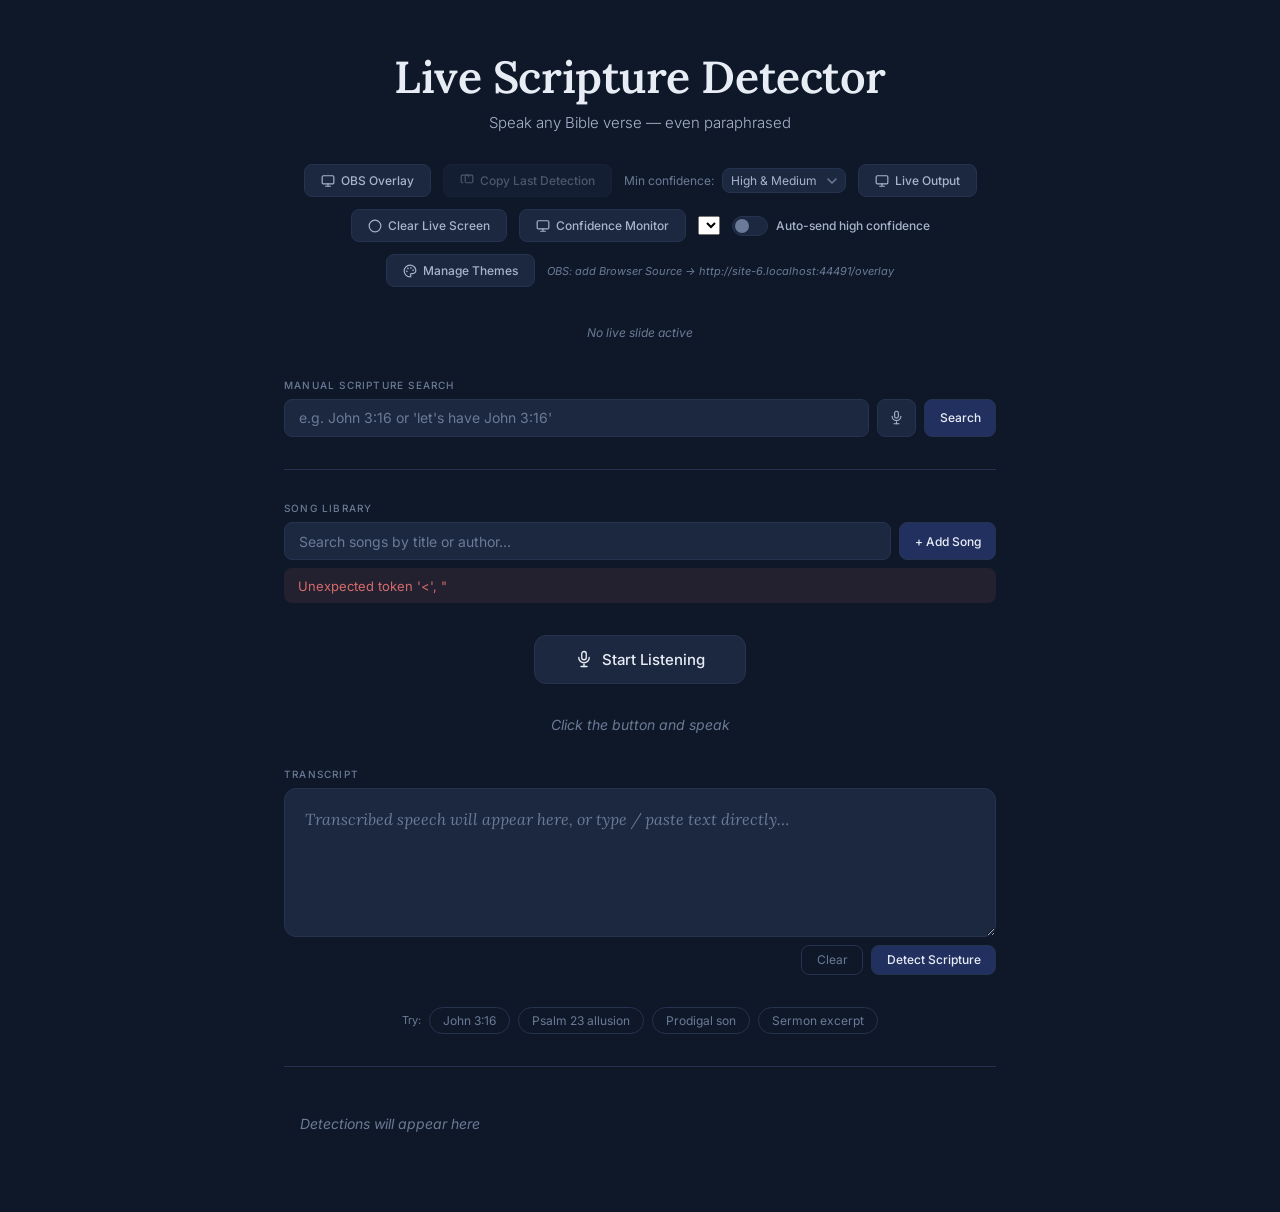
==== commit ec12aeec: "Add auto-send toggle for high confidence detections" ====
--- a/index.html
+++ b/index.html
@@ -46,19 +46,16 @@
       Confidence Monitor
     </a>
     <select class="translation-select" id="themeSelect" onchange="onThemeSelected()"></select>
+
+    <label class="auto-send-toggle" title="High-confidence detections go live automatically, no click needed">
+      <input type="checkbox" id="autoSendToggle" onchange="toggleAutoSend()">
+      <span class="auto-send-slider"></span>
+      <span class="auto-send-label">Auto-send high confidence</span>
+    </label>
     <button class="toolbar-btn" onclick="openThemeManager()">
       <svg width="14" height="14" viewBox="0 0 24 24" fill="none" stroke="currentColor" stroke-width="2" stroke-linecap="round" stroke-linejoin="round"><circle cx="13.5" cy="6.5" r=".5"/><circle cx="17.5" cy="10.5" r=".5"/><circle cx="8.5" cy="7.5" r=".5"/><circle cx="6.5" cy="12.5" r=".5"/><path d="M12 2C6.5 2 2 6.5 2 12s4.5 10 10 10c.926 0 1.648-.746 1.648-1.688 0-.437-.18-.835-.437-1.125-.29-.289-.438-.652-.438-1.125a1.64 1.64 0 0 1 1.668-1.668h1.996c3.051 0 5.555-2.503 5.555-5.554C21.965 6.012 17.461 2 12 2z"/></svg>
       Manage Themes
     </button>
-    <button class="toolbar-btn" onclick="exportBackup()" title="Download Songs + Themes as a backup file">
-      <svg width="14" height="14" viewBox="0 0 24 24" fill="none" stroke="currentColor" stroke-width="2" stroke-linecap="round" stroke-linejoin="round"><path d="M21 15v4a2 2 0 0 1-2 2H5a2 2 0 0 1-2-2v-4"/><polyline points="7 10 12 15 17 10"/><line x1="12" y1="15" x2="12" y2="3"/></svg>
-      Export Backup
-    </button>
-    <button class="toolbar-btn" onclick="triggerImportBackup()" title="Restore Songs + Themes from a backup file">
-      <svg width="14" height="14" viewBox="0 0 24 24" fill="none" stroke="currentColor" stroke-width="2" stroke-linecap="round" stroke-linejoin="round"><path d="M21 15v4a2 2 0 0 1-2 2H5a2 2 0 0 1-2-2v-4"/><polyline points="17 8 12 3 7 8"/><line x1="12" y1="3" x2="12" y2="15"/></svg>
-      Import Backup
-    </button>
-    <input type="file" id="importBackupFile" accept="application/json" style="display:none" onchange="importBackup(event)">
     <div class="toolbar-hint" id="overlayHint">OBS: add Browser Source → <span id="overlayUrl"></span></div>
   </div>
 
@@ -144,7 +141,6 @@
         </svg>
       </button>
       <button class="btn-sm btn-detect-sm" onclick="manualSearch()">Search</button>
-      <button class="btn-sm" onclick="clearManualSearch()">Clear</button>
     </div>
     <div class="manual-search-result" id="manualSearchResult"></div>
   </div>
--- a/style.css
+++ b/style.css
@@ -430,29 +430,6 @@
   .toolbar-btn:disabled { opacity: 0.4; cursor: not-allowed; }
   .toolbar-btn.copied { border-color: var(--green); color: var(--green); }
 
-  /* Theme picker — styled to match .toolbar-btn instead of the browser's native select look */
-  .translation-select {
-    background: var(--navy-card);
-    border: 1px solid var(--navy-border);
-    border-radius: var(--radius-sm);
-    color: var(--silver);
-    font-family: 'Inter', sans-serif;
-    font-size: 12px;
-    font-weight: 500;
-    padding: 0.5rem 28px 0.5rem 1rem;
-    cursor: pointer;
-    outline: none;
-    appearance: none;
-    background-image: url("data:image/svg+xml,%3Csvg xmlns='http://www.w3.org/2000/svg' width='10' height='6' viewBox='0 0 10 6'%3E%3Cpath d='M1 1l4 4 4-4' stroke='%236B7A96' stroke-width='1.5' fill='none' stroke-linecap='round'/%3E%3C/svg%3E");
-    background-repeat: no-repeat;
-    background-position: right 1rem center;
-    transition: all 0.15s;
-  }
-
-  .translation-select:hover { border-color: var(--gold); color: var(--gold); }
-  .translation-select:focus { border-color: var(--gold); }
-  .translation-select option { background: var(--navy-card); color: var(--silver); }
-
   .toolbar-hint {
     font-size: 11px;
     color: var(--silver-dim);
@@ -468,7 +445,6 @@
 
     .toolbar { gap: 0.5rem; }
     .toolbar-btn { font-size: 11px; padding: 0.45rem 0.75rem; }
-    .translation-select { font-size: 11px; padding: 0.45rem 26px 0.45rem 0.75rem; }
     .toolbar-hint { font-size: 10px; text-align: center; width: 100%; }
 
     .mic-btn { font-size: 14px; padding: 0.75rem 1.75rem; }
@@ -1175,4 +1151,73 @@
   font-size: 12px;
   color: var(--silver-dim);
   font-style: italic;
+}
+
+/* ── Auto-send toggle switch ──────────────────────────────────────────────── */
+
+.auto-send-toggle {
+  display: flex;
+  align-items: center;
+  gap: 8px;
+  cursor: pointer;
+  user-select: none;
+}
+
+.auto-send-toggle input[type="checkbox"] {
+  display: none;
+}
+
+.auto-send-slider {
+  width: 36px;
+  height: 20px;
+  background: var(--navy-card);
+  border: 1px solid var(--navy-border);
+  border-radius: 20px;
+  position: relative;
+  transition: background 0.2s, border-color 0.2s;
+  flex-shrink: 0;
+}
+
+.auto-send-slider::before {
+  content: '';
+  position: absolute;
+  width: 14px;
+  height: 14px;
+  border-radius: 50%;
+  background: var(--silver-dim);
+  top: 2px;
+  left: 2px;
+  transition: transform 0.2s, background 0.2s;
+}
+
+.auto-send-toggle input:checked + .auto-send-slider {
+  background: rgba(76,175,138,0.2);
+  border-color: var(--green);
+}
+
+.auto-send-toggle input:checked + .auto-send-slider::before {
+  transform: translateX(16px);
+  background: var(--green);
+}
+
+.auto-send-label {
+  font-size: 12px;
+  color: var(--silver);
+  font-weight: 500;
+}
+
+/* Auto-sent card indicator */
+.detection-card.auto-sent {
+  border-color: rgba(76,175,138,0.4);
+  box-shadow: 0 0 0 1px rgba(76,175,138,0.15);
+}
+
+.auto-sent-badge {
+  font-size: 10px;
+  font-weight: 600;
+  color: var(--green);
+  background: rgba(76,175,138,0.15);
+  padding: 3px 8px;
+  border-radius: 20px;
+  white-space: nowrap;
 }
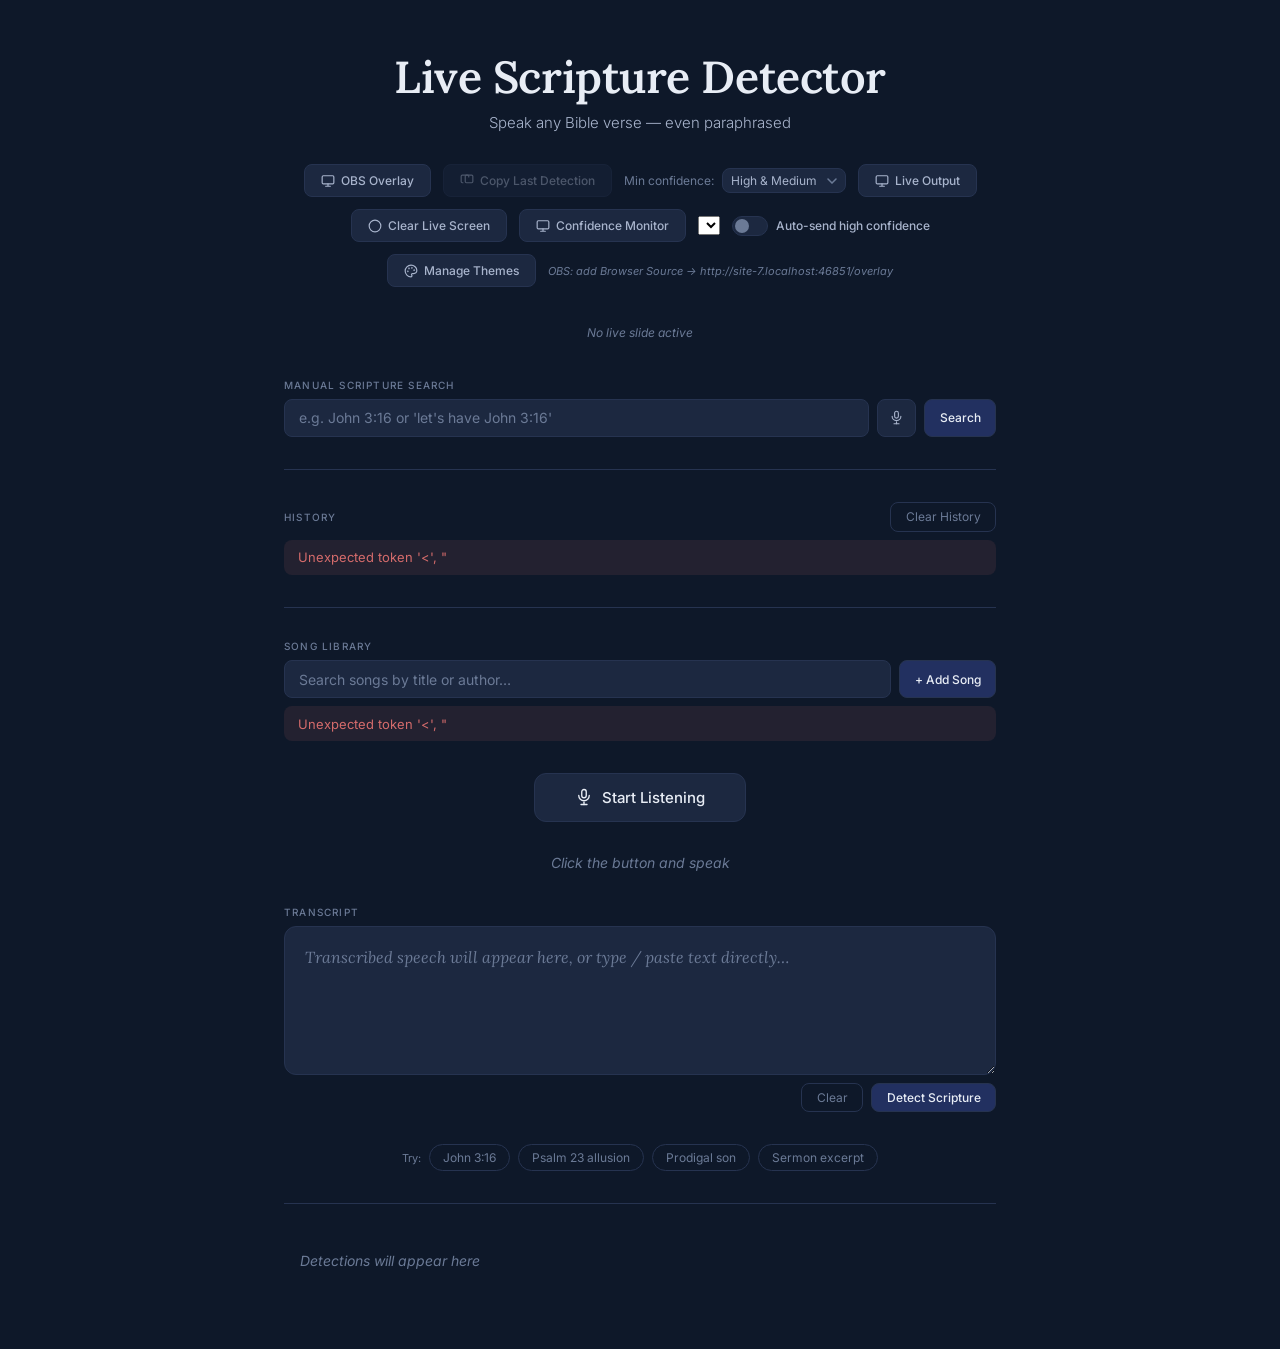
==== commit e476d993: "Added ASV/CJB/WEB translations, restored local embedding and added history tracking" ====
--- a/index.html
+++ b/index.html
@@ -147,6 +147,16 @@
 
   <div class="divider"></div>
 
+  <div class="history-area">
+    <div class="history-header-row">
+      <div class="transcript-label">History</div>
+      <button class="btn-sm" onclick="clearHistoryConfirm()">Clear History</button>
+    </div>
+    <div class="history-list" id="historyList"></div>
+  </div>
+
+  <div class="divider"></div>
+
   <div class="song-library-area">
     <div class="transcript-label">Song Library</div>
     <div class="manual-search-row">
--- a/style.css
+++ b/style.css
@@ -1220,4 +1220,78 @@
   padding: 3px 8px;
   border-radius: 20px;
   white-space: nowrap;
+}
+
+/* ── History Panel ─────────────────────────────────────────────────────────── */
+
+.history-area {
+  width: 100%;
+  display: flex;
+  flex-direction: column;
+  gap: 0.5rem;
+}
+
+.history-header-row {
+  display: flex;
+  align-items: center;
+  justify-content: space-between;
+}
+
+.history-list {
+  display: flex;
+  flex-direction: column;
+  gap: 6px;
+  max-height: 280px;
+  overflow-y: auto;
+}
+
+.history-item {
+  display: flex;
+  align-items: center;
+  gap: 0.7rem;
+  background: var(--navy-card);
+  border: 1px solid var(--navy-border);
+  border-radius: var(--radius-sm);
+  padding: 0.55rem 0.8rem;
+}
+
+.history-source-pill {
+  font-size: 9px;
+  font-weight: 600;
+  letter-spacing: 0.06em;
+  text-transform: uppercase;
+  padding: 3px 8px;
+  border-radius: 20px;
+  flex-shrink: 0;
+  white-space: nowrap;
+}
+.hs-detect { background: var(--blue-bg); color: var(--blue-acc); }
+.hs-search { background: rgba(201,168,76,0.15); color: var(--gold); }
+
+.history-item-main {
+  flex: 1;
+  min-width: 0;
+}
+
+.history-item-ref {
+  font-family: 'Lora', serif;
+  font-weight: 600;
+  font-size: 0.88rem;
+  color: var(--white);
+}
+
+.history-item-query {
+  font-size: 11px;
+  color: var(--silver-dim);
+  font-style: italic;
+  overflow: hidden;
+  text-overflow: ellipsis;
+  white-space: nowrap;
+}
+
+.history-item-time {
+  font-size: 10px;
+  color: var(--silver-dim);
+  flex-shrink: 0;
+  white-space: nowrap;
 }
